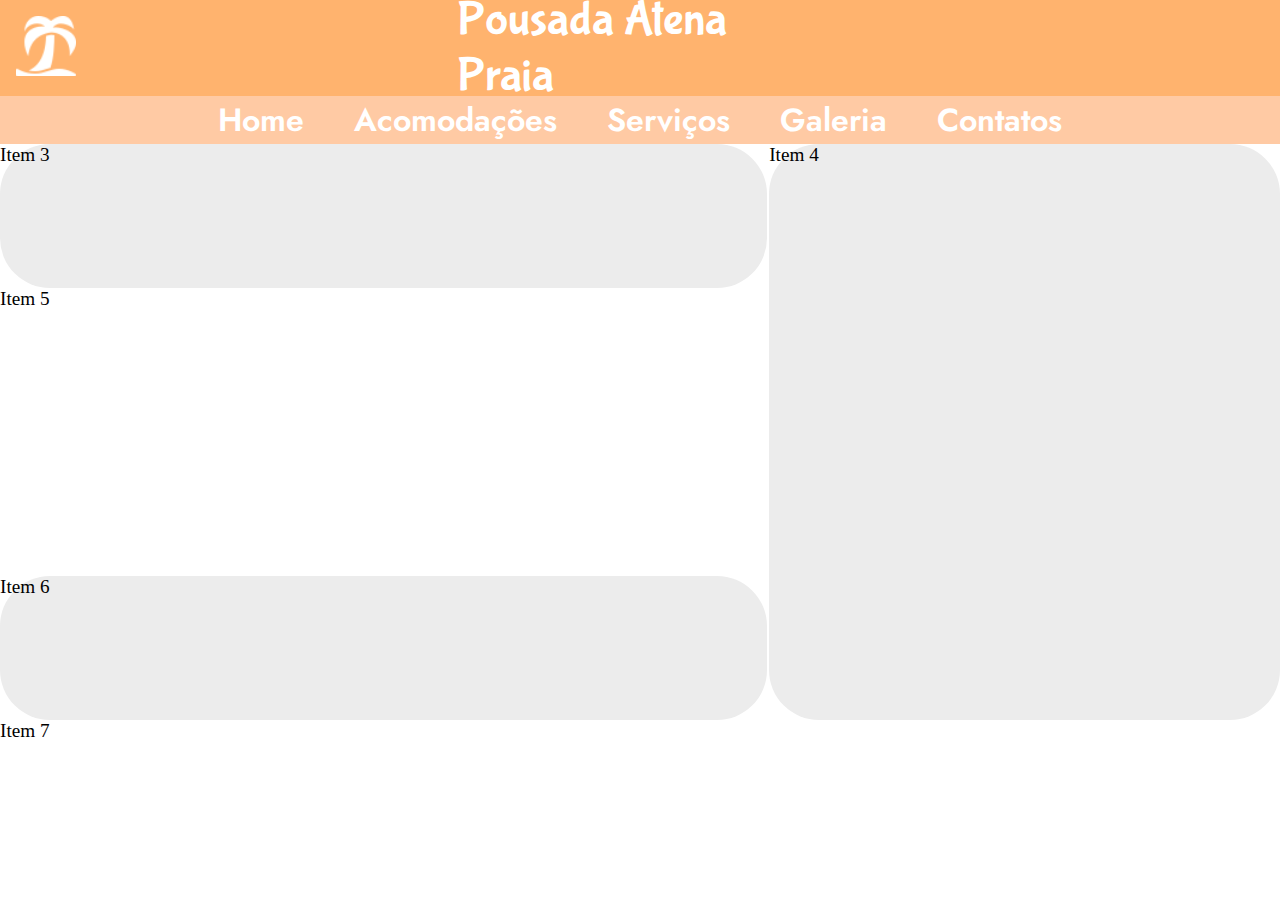
==== acomodacao.html @ 7508aad8 "Organizando e estilizando o cabecalho e a navegacao das 5 paginas do meu site, e conectando elas" ====
<!DOCTYPE html>
<html lang="pt-br">
<head>
    <meta charset="UTF-8">
    <meta name="viewport" content="width=device-width, initial-scale=1.0">
    <title>Acomodação - Pousada Atena Praia</title>
    <!--CSS EXTERNO-->
    <link rel="stylesheet" href="css/acomodacao.css">
</head>
<body>
    <div class="container">
        <div class="topo">
            <div class="logo">
                <a href="index.html">
                    <img src="img/icons8-praia-50.png" alt="Logo" id="imglogo">
                </a>
            </div>
            <div class="cabecalho">
                <h1>Pousada Atena Praia</h1>
            </div>
        </div>

        <div class="navegacao">
            <a href="index.html">Home</a>
            <a href="acomodacao.html">Acomodações</a>
            <a href="servicos.html">Serviços</a>
            <a href="galeria.html">Galeria</a>
            <a href="contatos.html">Contatos</a>
        </div>

        <div class="item3">Item 3</div>
        <div class="item4">Item 4</div>
        <div class="item5">Item 5</div>
        <div class="item6">Item 6</div>
        <div class="item7">Item 7</div>
    </div>
</body>
</html>
---- css/acomodacao.css ----
@import url('https://fonts.googleapis.com/css2?family=Bubblegum+Sans&family=Jost:ital,wght@0,100..900;1,100..900&display=swap');

*{
    margin: 0;
    padding: 0;
    box-sizing: border-box;
}

.container{
    display: grid;
    grid-template-columns: repeat(5, 1fr);
    column-gap: 2px;
    /* grid-template-rows: 150px 150px 150px; */
    grid-auto-rows: 48px;
    align-items: stretch;
    justify-items: stretch;
}

.topo{
    display: grid;
    grid-template-columns: repeat(14, 1fr);
    grid-template-rows: 48px 48px;
    align-items: stretch;
    justify-items: stretch;
    grid-column: 1/6;
    grid-row: 1/3;
    background-color: #ffb36e;
}

.topo .logo{
    display: flex;
    align-items: center; /* Isso centralizará verticalmente o seu h1 */
    justify-content: center; /* Isso já centraliza horizontalmente o seu h1 com text-align */
    grid-column: 1/2;
    grid-row: 1/3;
}

.topo .logo #imglogo{
    width: 60px;
}

.topo .cabecalho{
    display: flex;
    align-items: center; /* Isso centralizará verticalmente o seu h1 */
    justify-content: center; /* Isso já centraliza horizontalmente o seu h1 com text-align */
    grid-column: 6/10;
    grid-row: 1/3;
}

.topo .cabecalho h1{
    font-family: "Bubblegum Sans", sans-serif;
    font-weight: 200;
    font-style: normal;
    font-size: 48px;
    color: white;
}

.navegacao{
    grid-column: 1/6;
    grid-row: 3/4;
    background-color: #ffcaa4;
    display: flex;
    justify-content: center; /* Isso distribuirá espaço ao redor de cada link */
    align-items: center; /* Isso alinhará verticalmente os links */
}

.navegacao a {
    padding: 0 25px; /* Isso adiciona um espaçamento de 10px à esquerda e à direita de cada link */
    text-decoration: none;
    font-family: "Jost", sans-serif;
    font-optical-sizing: auto;
    font-weight: 600;
    font-style: normal;
    font-size: 32px;
    color: white;
}

.item3{
    grid-column: 1/4;
    grid-row: 4/7;
    background-color: #ececec;
    border-radius: 50px;
}

.item4{
    grid-column: 4/6;
    grid-row: 4/16;
    background-color: #ececec;
    border-radius: 50px;
}

.item5{
    grid-column: 1/4;
    grid-row: 7/13;
}

.item6{
    grid-column: 1/4;
    grid-row: 13/16;
    background-color: #ececec;
    border-radius: 50px;
}

.item7{
    grid-column: 1/6;
    grid-row: 16/17;
}


.container>div {
    color: black;
    font-size: 1.2em;
}
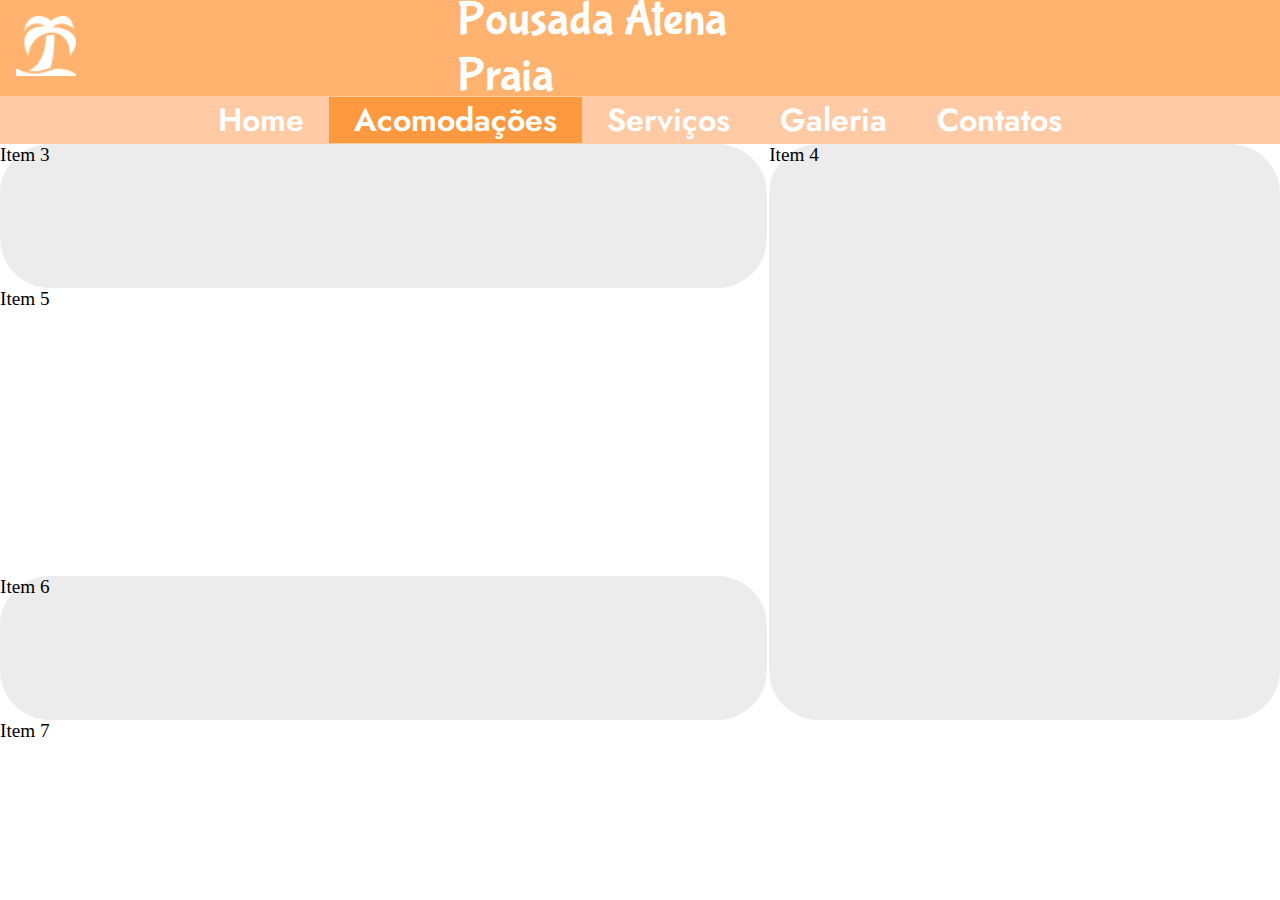
==== commit 97b3d34e: "Organizando e finalizando a pagina principal" ====
--- a/acomodacao.html
+++ b/acomodacao.html
@@ -22,7 +22,7 @@
 
         <div class="navegacao">
             <a href="index.html">Home</a>
-            <a href="acomodacao.html">Acomodações</a>
+            <a href="acomodacao.html" id="selecionado">Acomodações</a>
             <a href="servicos.html">Serviços</a>
             <a href="galeria.html">Galeria</a>
             <a href="contatos.html">Contatos</a>
--- a/css/acomodacao.css
+++ b/css/acomodacao.css
@@ -75,6 +75,10 @@
     color: white;
 }
 
+.navegacao #selecionado {
+    background-color: #ff7b009c;
+}
+
 .item3{
     grid-column: 1/4;
     grid-row: 4/7;
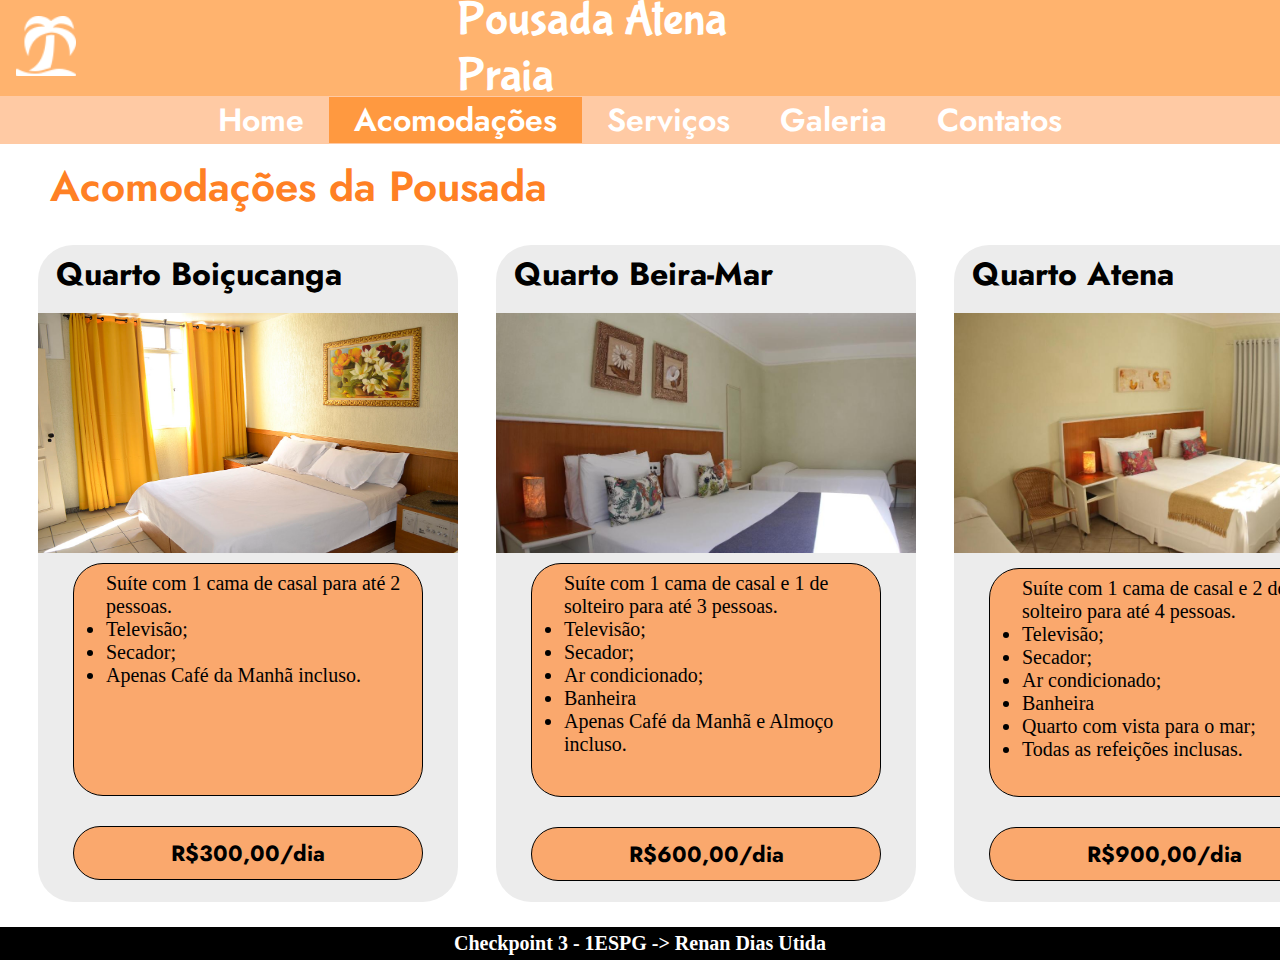
==== commit fea1a48d: "Estilizando e finalizando a pagina de acomodacoes" ====
--- a/acomodacao.html
+++ b/acomodacao.html
@@ -28,11 +28,67 @@
             <a href="contatos.html">Contatos</a>
         </div>
 
-        <div class="item3">Item 3</div>
-        <div class="item4">Item 4</div>
-        <div class="item5">Item 5</div>
-        <div class="item6">Item 6</div>
-        <div class="item7">Item 7</div>
+        <div class="titulo">
+            <h2>Acomodações da Pousada</h2>
+        </div>
+
+        <div class="todos-quartos">
+            <div class="quarto1">
+                <h3>Quarto Boiçucanga</h3>
+                <img src="img/acomodacao-boicucanga.png" alt="Quarto Boiçucanga">
+                <div class="info1">
+                    <p>Suíte com 1 cama de casal para até 2 pessoas.</p>
+                    <ul>
+                        <li>Televisão;</li>
+                        <li>Secador;</li>
+                        <li>Apenas Café da Manhã incluso.</li>
+                    </ul>
+                </div>
+                <div class="preco1">
+                    <p>R$300,00/dia</p>
+                </div>
+            </div>
+
+            <div class="quarto2">
+                <h3>Quarto Beira-Mar</h3>
+                <img src="img/acomodacao-beiramar.png" alt="Quarto Beira-Mar">
+                <div class="info2">
+                    <p>Suíte com 1 cama de casal e 1 de solteiro para até 3 pessoas.</p>
+                    <ul>
+                        <li>Televisão;</li>
+                        <li>Secador;</li>
+                        <li>Ar condicionado;</li>
+                        <li>Banheira</li>
+                        <li>Apenas Café da Manhã e Almoço incluso.</li>
+                    </ul>
+                </div>
+                <div class="preco2">
+                    <p>R$600,00/dia</p>
+                </div>
+            </div>
+
+            <div class="quarto3">
+                <h3>Quarto Atena</h3>
+                <img src="img/acomodacao-atena.png" alt="Quarto Atena">
+                <div class="info3">
+                    <p>Suíte com 1 cama de casal e 2 de  solteiro para até 4 pessoas.</p>
+                    <ul>
+                        <li>Televisão;</li>
+                        <li>Secador;</li>
+                        <li>Ar condicionado;</li>
+                        <li>Banheira</li>
+                        <li>Quarto com vista para o mar;</li>
+                        <li>Todas as refeições inclusas.</li>
+                    </ul>
+                </div>
+                <div class="preco3">
+                    <p>R$900,00/dia</p>
+                </div>
+            </div>
+        </div>
+        <div class="rodape">
+            <p>Checkpoint 3 - 1ESPG -> Renan Dias Utida</p>
+        </div>
     </div>
 </body>
 </html>--- a/css/acomodacao.css
+++ b/css/acomodacao.css
@@ -4,6 +4,8 @@
     margin: 0;
     padding: 0;
     box-sizing: border-box;
+    font-family: Georgia, 'Times New Roman', Times, serif;
+    font-size: 20px;
 }
 
 .container{
@@ -79,39 +81,230 @@
     background-color: #ff7b009c;
 }
 
-.item3{
-    grid-column: 1/4;
-    grid-row: 4/7;
+.titulo{
+    grid-column: 1/6;
+    grid-row: 4/6;
+    margin: 12px;
+}
+
+.titulo h2{
+    margin-left: 38px;
+    color: #ff8024;
+    font-family: "Jost", sans-serif;
+    font-optical-sizing: auto;
+    font-weight: 600;
+    font-style: normal;
+    font-size: 42px;
+}
+
+.todos-quartos{
+    grid-column: 1/6;
+    grid-row: 6/20;
+    display: grid;
+    grid-template-columns: repeat(3, 1fr);
+    grid-template-rows: 672px;
+}
+
+.todos-quartos .quarto1{
+    grid-column: 1/2;
+    display: flex;
+    flex-direction: column; 
+    margin: 5px 19px 10px 38px;
+    border-radius: 35px;
     background-color: #ececec;
-    border-radius: 50px;
-}
-
-.item4{
-    grid-column: 4/6;
-    grid-row: 4/16;
+}
+
+.todos-quartos .quarto1 h3{
+    margin: 6px 18px;
+    font-family: "Jost", sans-serif;
+    font-optical-sizing: auto;
+    font-weight: 700;
+    font-style: normal;
+    font-size: 32px;
+}
+
+.todos-quartos .quarto1 img{
+    margin: 10px auto;
+    width: 420px;
+    height: 240px;
+}
+
+.quarto1 .info1{
+    display: flex;
+    flex-direction: column;
+    justify-content: center;
+    padding: 8px 16px 108px 32px;
+    margin: 0 35px;
+    border: 1px solid black;
+    border-radius: 30px;
+    background-color: #faa86d;
+}
+
+.quarto1 .preco1{
+    margin: 30px 35px 10px 35px;
+    text-align: center;
+}
+
+.quarto1 .preco1 p{
+    text-decoration: none;
+    padding: 10px 50px;
+
+    gap: 30px;
+
+    font-size: 22px;
+    font-family: "Jost", sans-serif;
+    font-optical-sizing: auto;
+    font-weight: 700;
+    font-style: normal;
+
+    border-radius: 30px;
+    transition: all 0.9s ease 0s;
+    color: black;
+    border: 1px solid black;
+    background-color: #faa86d;
+}
+
+.preco1 p:hover{
+    background-color: tomato;
+    color: black;
+}
+
+.todos-quartos .quarto2{
+    grid-column: 2/3;
+    display: flex;
+    flex-direction: column; 
+    margin: 5px 19px 10px 19px;
+    border-radius: 35px;
     background-color: #ececec;
-    border-radius: 50px;
-}
-
-.item5{
-    grid-column: 1/4;
-    grid-row: 7/13;
-}
-
-.item6{
-    grid-column: 1/4;
-    grid-row: 13/16;
+}
+
+.todos-quartos .quarto2 h3{
+    margin: 6px 18px;
+    font-family: "Jost", sans-serif;
+    font-optical-sizing: auto;
+    font-weight: 700;
+    font-style: normal;
+    font-size: 32px;
+}
+
+.todos-quartos .quarto2 img{
+    margin: 10px auto;
+    width: 420px;
+    height: 240px;
+}
+
+.quarto2 .info2{
+    display: flex;
+    flex-direction: column;
+    justify-content: center;
+    padding: 8px 16px 40px 32px;
+    margin: 0 35px;
+    border: 1px solid black;
+    border-radius: 30px;
+    background-color: #faa86d;
+}
+
+.quarto2 .preco2{
+    margin: 30px 35px 10px 35px;
+    text-align: center;
+}
+
+.quarto2 .preco2 p{
+    text-decoration: none;
+    padding: 10px 50px;
+
+    gap: 30px;
+
+    font-size: 22px;
+    font-family: "Jost", sans-serif;
+    font-optical-sizing: auto;
+    font-weight: 700;
+    font-style: normal;
+
+    border-radius: 30px;
+    transition: all 0.9s ease 0s;
+    color: black;
+    border: 1px solid black;
+    background-color: #faa86d;
+}
+
+.preco2 p:hover{
+    background-color: tomato;
+    color: black;
+}
+
+.todos-quartos .quarto3{
+    grid-column: 3/4;
+    margin: 5px 38px 10px 19px;
+    border-radius: 35px;
     background-color: #ececec;
-    border-radius: 50px;
-}
-
-.item7{
-    grid-column: 1/6;
-    grid-row: 16/17;
-}
-
-
-.container>div {
-    color: black;
-    font-size: 1.2em;
-}+}
+
+.todos-quartos .quarto3 h3{
+    margin: 6px 18px;
+    font-family: "Jost", sans-serif;
+    font-optical-sizing: auto;
+    font-weight: 700;
+    font-style: normal;
+    font-size: 32px;
+}
+
+.todos-quartos .quarto3 img{
+    margin: 10px auto;
+    width: 420px;
+    height: 240px;
+}
+
+.quarto3 .info3{
+    display: flex;
+    flex-direction: column;
+    justify-content: center;
+    padding: 8px 16px 35px 32px;
+    margin: 0 35px;
+    border: 1px solid black;
+    border-radius: 30px;
+    background-color: #faa86d;
+}
+
+.quarto3 .preco3{
+    margin: 30px 35px 10px 35px;
+    text-align: center;
+}
+
+.quarto3 .preco3 p{
+    text-decoration: none;
+    padding: 10px 50px;
+
+    gap: 30px;
+
+    font-size: 22px;
+    font-family: "Jost", sans-serif;
+    font-optical-sizing: auto;
+    font-weight: 700;
+    font-style: normal;
+
+    border-radius: 30px;
+    transition: all 0.9s ease 0s;
+    color: black;
+    border: 1px solid black;
+    background-color: #faa86d;
+}
+
+.preco3 p:hover{
+    background-color: tomato;
+    color: black;
+}
+
+.rodape{
+    display: flex;
+    align-items: center; /* Isso centralizará verticalmente o seu h1 */
+    justify-content: center; /* Isso já centraliza horizontalmente o seu h1 com text-align */
+    margin-top: 15px;
+    grid-column: 1/6;
+    grid-row: 20/21;
+    color: white;
+    background-color: black;
+    font-size: 10px;
+    font-weight: bold;
+}
+
